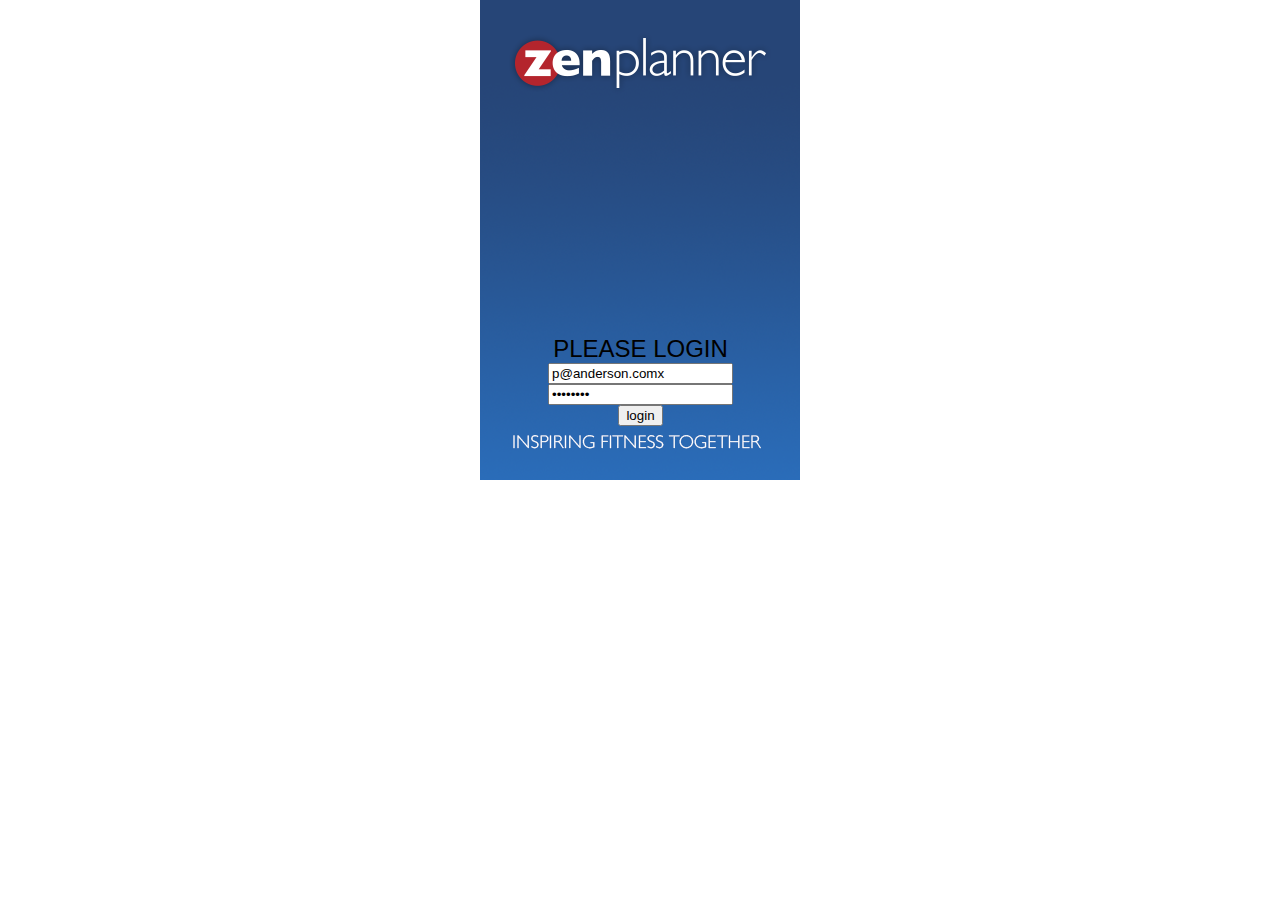
==== index.html @ af62c8ab "Alert for url" ====
<!DOCTYPE html>
<!--
    Licensed to the Apache Software Foundation (ASF) under one
    or more contributor license agreements.  See the NOTICE file
    distributed with this work for additional information
    regarding copyright ownership.  The ASF licenses this file
    to you under the Apache License, Version 2.0 (the
    "License"); you may not use this file except in compliance
    with the License.  You may obtain a copy of the License at

    http://www.apache.org/licenses/LICENSE-2.0

    Unless required by applicable law or agreed to in writing,
    software distributed under the License is distributed on an
    "AS IS" BASIS, WITHOUT WARRANTIES OR CONDITIONS OF ANY
     KIND, either express or implied.  See the License for the
    specific language governing permissions and limitations
    under the License.
-->
<html>
    <head>
        <meta http-equiv="Content-Type" content="text/html; charset=UTF-8" />
        <meta name="format-detection" content="telephone=no" />
        <meta name="viewport" content="user-scalable=no, initial-scale=1, maximum-scale=1, minimum-scale=1, width=device-width, height=device-height, target-densitydpi=device-dpi" />
        <link rel="stylesheet" type="text/css" href="css/index.css" />
        <title>Hello World</title>
    </head>
    <body>

        <div class="login">
            <h1>Please Login</h1>
            <div>
                <input id="txtUsername" type="text"     value="p@anderson.comx">
                <input id="txtPassword" type="password" value="password">
                <input id="btnLogin"    type="button"   value="login">
           </div>
        </div>


        <!---<script type="text/javascript" src="cordova-2.5.0.js"></script>-->
        <script type="text/javascript" src="phonegap.js"></script>
        <script type="text/javascript" src="js/index.js"></script>
        <script type="text/javascript" src="js/jquery-1.9.1.min.js"></script>
        <script type="text/javascript">
            //app.initialize();
        </script>

        <script type="text/javascript">
            document.addEventListener("deviceready", onDeviceReady, false);

            function onDeviceReady()
            {
                console.log('device is ready');
                var serverRoot    = "https://api.zenplanner.com/zenplanner/api/3/remoteClient.cfc";  // PRODUCTION
                var url = serverRoot + '?returnformat=json&method=login';


                $("#btnLogin").click(function(){
                    console.log('Sending Request....');
                    var username = $.trim($('#txtUsername').val());
                    var password = $.trim($('#txtPassword').val());
                    
                    if (username.length > 0 && password.length > 0) {
                        // Build the auth account request object.
                        var requestObj = {
                            'username':username,
                            'password':password,
                            'deviceId':getDeviceId(),
                            'apiToken':getAPIToken()
                        };

                        for (var field in requestObj)
                        {
                            //console.log(requestObj[field]);
                             url += '&' + field + '=' + encodeURIComponent(requestObj[field]);
                        }
                        requestLogin(url);
                        alert('Sending Request: ' + url)
                    } 
                });
            }

            function requestLogin(encURL)
            {
                var request = $.ajax({  
                    type: "GET",  
                    url: encURL,  
                    success: function(data) {  
                        requestSuccess(data); 
                    },  
                    error: function() {  
                        requestFailed();
                    }
                });  
            }

            function requestSuccess(data)
            {
                var result = JSON.parse(data);
                console.log(data);
                if(result.SUCCESS == true)
                {
                    alert('Login Successful');
                    var ref = window.open('http://www.google.com', '_self', 'location=yes,enableViewportScale=yes');
                    ref.addEventListener('loadstart', function() { alert('start: ' + event.url); });
                    ref.addEventListener('loadstop', function() { alert('stop: ' + event.url); });
                    ref.addEventListener('exit', function() { alert(event.type); });

                }
                else{

                    var message = result.MESSAGE + '\n' + result.DETAIL;
                    navigator.notification.alert(result.DETAIL, null, result.MESSAGE, "Retry");
                }
            }

            function requestFailed(){
                navigator.notification.alert("There was an error connecting to the server.", null, "Error", "Retry");  
            }

            function getAPIToken()
            {
                apiToken = "FC154DE7-7EE2-48CA-B428-DD29F564B1F8";
                return apiToken;
            }

            function getDeviceId()
            {
                var deviceID = device.uuid;
                return deviceID;
            }


        </script>
    </body>
</html>
---- css/index.css ----
/*
 * Licensed to the Apache Software Foundation (ASF) under one
 * or more contributor license agreements.  See the NOTICE file
 * distributed with this work for additional information
 * regarding copyright ownership.  The ASF licenses this file
 * to you under the Apache License, Version 2.0 (the
 * "License"); you may not use this file except in compliance
 * with the License.  You may obtain a copy of the License at
 *
 * http://www.apache.org/licenses/LICENSE-2.0
 *
 * Unless required by applicable law or agreed to in writing,
 * software distributed under the License is distributed on an
 * "AS IS" BASIS, WITHOUT WARRANTIES OR CONDITIONS OF ANY
 * KIND, either express or implied.  See the License for the
 * specific language governing permissions and limitations
 * under the License.
 */
* {
    -webkit-tap-highlight-color: rgba(0,0,0,0); /* make transparent link selection, adjust last value opacity 0 to 1.0 */
}

body {
    -webkit-touch-callout: none;                /* prevent callout to copy image, etc when tap to hold */
    -webkit-text-size-adjust: none;             /* prevent webkit from resizing text to fit */
    -webkit-user-select: none;                  /* prevent copy paste, to allow, change 'none' to 'text' */
    background-color:#E4E4E4;
    background-image:linear-gradient(top, #A7A7A7 0%, #E4E4E4 51%);
    background-image:-webkit-linear-gradient(top, #A7A7A7 0%, #E4E4E4 51%);
    background-image:-ms-linear-gradient(top, #A7A7A7 0%, #E4E4E4 51%);
    background-image:-webkit-gradient(
        linear,
        left top,
        left bottom,
        color-stop(0, #A7A7A7),
        color-stop(0.51, #E4E4E4)
    );
    background-attachment:fixed;
    background:url(../assets/images/applogin_320x480.png) no-repeat center top; /* 170px x 200px */
    font-family:'HelveticaNeue-Light', 'HelveticaNeue', Helvetica, Arial, sans-serif;
    font-size:12px;
    height:100%;
    margin:0px;
    padding:0px;
    text-transform:uppercase;
    width:100%;
}

/* Portrait layout (default) */
.app {
    background:url(../assets/images/applogin_320x480.png) no-repeat center top; /* 170px x 200px */
    position:absolute;             /* position in the center of the screen */
    left:50%;
    top:50%;
    height:50px;                   /* text area height */
    width:225px;                   /* text area width */
    text-align:center;
    padding:180px 0px 0px 0px;     /* image height is 200px (bottom 20px are overlapped with text) */
    margin:-115px 0px 0px -112px;  /* offset vertical: half of image height and text area height */
                                   /* offset horizontal: half of text area width */
}

.login {
    position:absolute;             /* position in the center of the screen */
    left:50%;
    top:50%;
    height:50px;                   /* text area height */
    width:225px;                   /* text area width */
    text-align:center;
    padding:0px 0px 0px 0px;     /* image height is 200px (bottom 20px are overlapped with text) */
    margin:-115px 0px 0px -112px;  /* offset vertical: half of image height and text area height */
                                   /* offset horizontal: half of text area width */
}


/* Landscape layout (with min-width) */
@media screen and (min-aspect-ratio: 1/1) and (min-width:400px) {
    .app {
        background-position:left center;
        padding:75px 0px 75px 170px;  /* padding-top + padding-bottom + text area = image height */
        margin:-90px 0px 0px -198px;  /* offset vertical: half of image height */
                                      /* offset horizontal: half of image width and text area width */
    }
}

h1 {
    font-size:24px;
    font-weight:normal;
    margin:0px;
    overflow:visible;
    padding:0px;
    text-align:center;
}

.event {
    border-radius:4px;
    -webkit-border-radius:4px;
    color:#FFFFFF;
    font-size:12px;
    margin:0px 30px;
    padding:2px 0px;
}

.event.listening {
    background-color:#333333;
    display:block;
}

.event.received {
    background-color:#4B946A;
    display:none;
}

@keyframes fade {
    from { opacity: 1.0; }
    50% { opacity: 0.4; }
    to { opacity: 1.0; }
}
 
@-webkit-keyframes fade {
    from { opacity: 1.0; }
    50% { opacity: 0.4; }
    to { opacity: 1.0; }
}
 
.blink {
    animation:fade 3000ms infinite;
    -webkit-animation:fade 3000ms infinite;
}
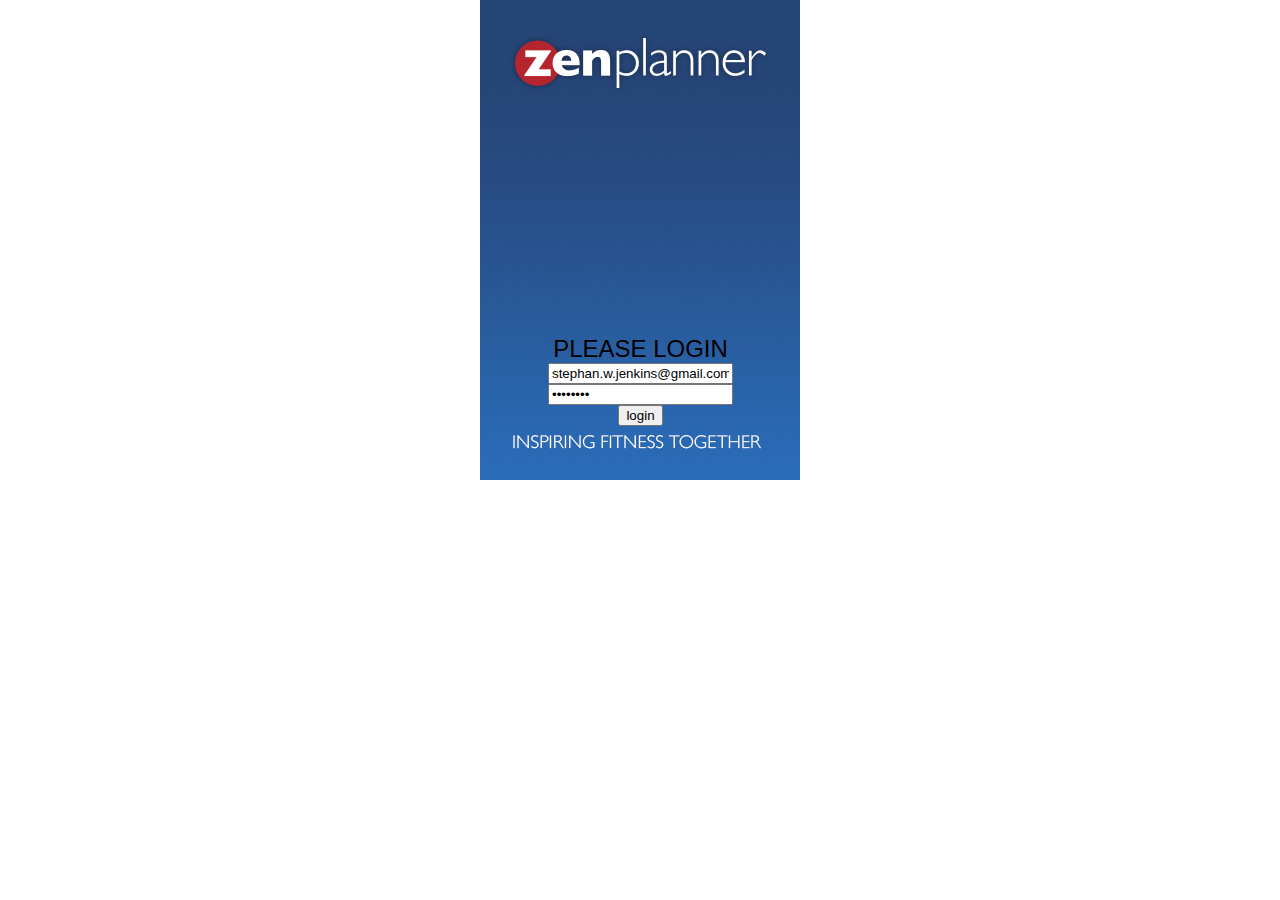
==== commit d85fd6d5: "Updated to point local" ====
--- a/index.html
+++ b/index.html
@@ -30,7 +30,7 @@
         <div class="login">
             <h1>Please Login</h1>
             <div>
-                <input id="txtUsername" type="text"     value="p@anderson.comx">
+                <input id="txtUsername" type="text"     value="stephan.w.jenkins@gmail.com">
                 <input id="txtPassword" type="password" value="password">
                 <input id="btnLogin"    type="button"   value="login">
            </div>
@@ -51,11 +51,12 @@
             function onDeviceReady()
             {
                 console.log('device is ready');
-                var serverRoot    = "https://api.zenplanner.com/zenplanner/api/3/remoteClient.cfc";  // PRODUCTION
-                var url = serverRoot + '?returnformat=json&method=login';
-
+                var serverRoot    = "http://stephan.zenplanner.com/zenplanner/api/3/remoteClient.cfc";  // PRODUCTION
+                
 
                 $("#btnLogin").click(function(){
+                    var url = '';
+                    url = serverRoot + '?returnformat=json&method=login';
                     console.log('Sending Request....');
                     var username = $.trim($('#txtUsername').val());
                     var password = $.trim($('#txtPassword').val());
@@ -75,7 +76,7 @@
                              url += '&' + field + '=' + encodeURIComponent(requestObj[field]);
                         }
                         requestLogin(url);
-                        alert('Sending Request: ' + url)
+                        // alert('Sending Request: ' + url)
                     } 
                 });
             }
@@ -96,8 +97,9 @@
 
             function requestSuccess(data)
             {
-                var result = JSON.parse(data);
-                console.log(data);
+                //var result = JSON.parse(data);
+                // console.log(data);
+                // alert(data);
                 if(result.SUCCESS == true)
                 {
                     alert('Login Successful');
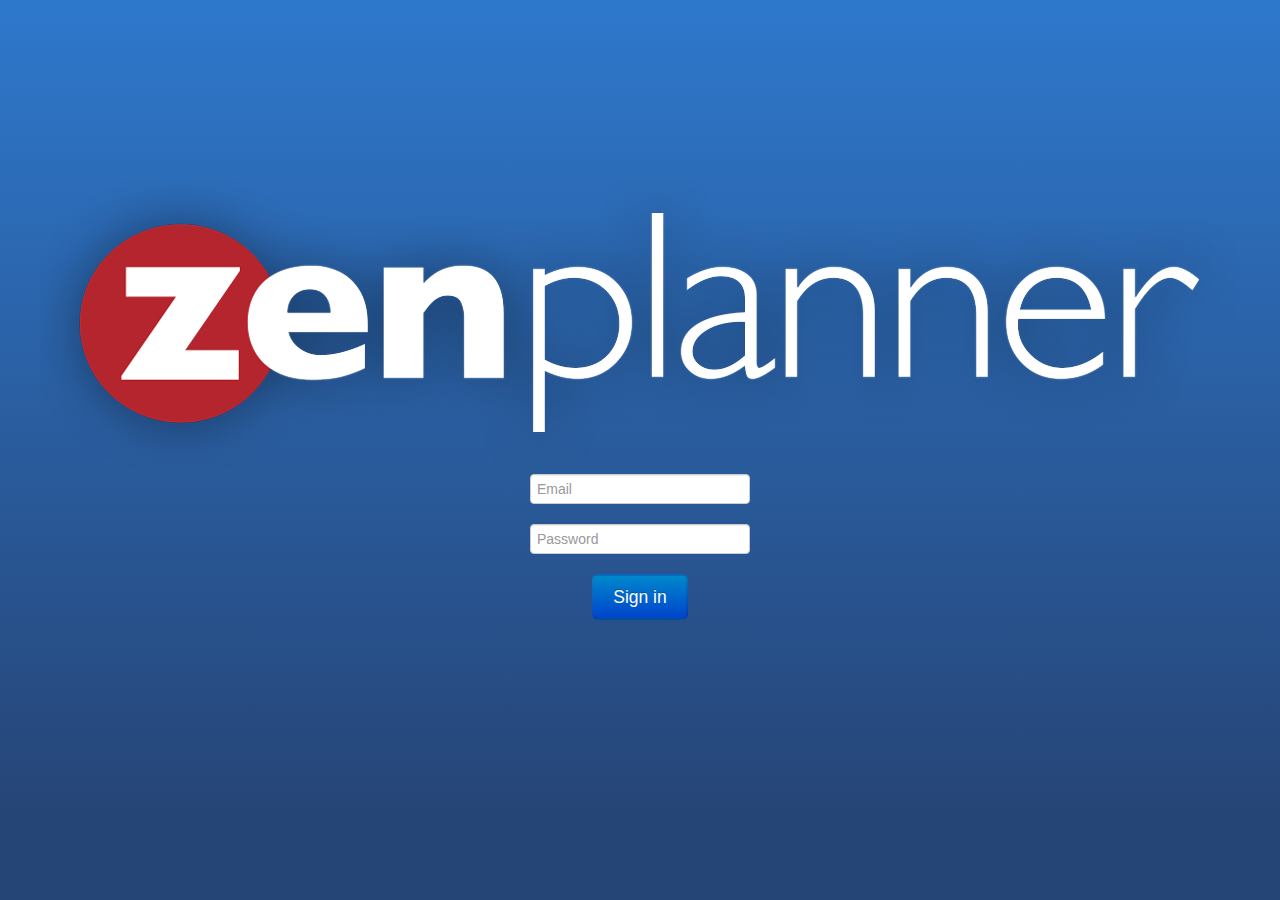
==== commit d6029e52: "POinting to Johns" ====
--- a/index.html
+++ b/index.html
@@ -22,25 +22,81 @@
         <meta http-equiv="Content-Type" content="text/html; charset=UTF-8" />
         <meta name="format-detection" content="telephone=no" />
         <meta name="viewport" content="user-scalable=no, initial-scale=1, maximum-scale=1, minimum-scale=1, width=device-width, height=device-height, target-densitydpi=device-dpi" />
-        <link rel="stylesheet" type="text/css" href="css/index.css" />
-        <title>Hello World</title>
+        <!-- <link rel="stylesheet" type="text/css" href="css/index.css" /> -->
+        <link rel="stylesheet" type="text/css" href="css/bootstrap.css" />
+        <title>Zen Planner</title>
     </head>
     <body>
+    <style type="text/css">
+body {
+    -webkit-touch-callout: none;                /* prevent callout to copy image, etc when tap to hold */
+    -webkit-text-size-adjust: none;             /* prevent webkit from resizing text to fit */
+    -webkit-user-select: none;                  /* prevent copy paste, to allow, change 'none' to 'text' */
+    /*#2e78cc    #264577*/
+    background-color:#E4E4E4;
+    background-image:linear-gradient(top, #003366 0%, #E4E4E4 51%);
+    background-image:-webkit-linear-gradient(top, #003366 0%, #E4E4E4 51%);
+    background-image:-ms-linear-gradient(top, #003366 0%, #E4E4E4 51%);
+    background-image:-webkit-gradient(
+        linear,
+        left top,
+        left bottom,
+        color-stop(0, #2e78cc ),
+        color-stop(0.90, #264577)
+    );
+    background-attachment:fixed;
+    font-family:'HelveticaNeue-Light', 'HelveticaNeue', Helvetica, Arial, sans-serif;
+    font-size:12px;
+    height:100%;
+    margin:0px;
+    padding:0px;
+    text-transform:uppercase;
+    width:100%;
+}
 
-        <div class="login">
-            <h1>Please Login</h1>
+    .login{
+        position: absolute;
+        top: 40%;
+        left: 26%;
+        text-align: center;
+    }
+    </style>
+        
+    <div style="position:absolute;top:20%;width:100%;text-align:center">
+        <div class="row-fluid">
+           <img src="assets/logo/logo_1200.png">
+        </div>
+        <div class="row-fluid">
+          <div class="span2"></div>
+          <div class="span8" style="text-align:center">
+            <!-- Start Login -->
             <div>
-                <input id="txtUsername" type="text"     value="stephan.w.jenkins@gmail.com">
-                <input id="txtPassword" type="password" value="password">
-                <input id="btnLogin"    type="button"   value="login">
-           </div>
+              <div class="control-group">
+                <div class="controls">
+                  <input type="text" id="txtUsername" placeholder="Email">
+                </div>
+              </div>
+              <div class="control-group">                
+                <div class="controls">
+                  <input type="password" id="txtPassword" placeholder="Password">
+                </div>
+              </div>
+              <div class="control-group">
+                <div class="controls">
+                  <button id="btnLogin" type="submit" class="btn-large btn-primary">Sign in</button>
+                </div>
+              </div>
+             </div>
+          </div>
+          <div class="span2"></div>
         </div>
-
+    </div>
 
         <!---<script type="text/javascript" src="cordova-2.5.0.js"></script>-->
         <script type="text/javascript" src="phonegap.js"></script>
         <script type="text/javascript" src="js/index.js"></script>
         <script type="text/javascript" src="js/jquery-1.9.1.min.js"></script>
+        <script type="text/javascript" src="js/bootstrap.js"></script>
         <script type="text/javascript">
             //app.initialize();
         </script>
@@ -50,8 +106,10 @@
 
             function onDeviceReady()
             {
+                $('#txtUsername').val('stephan.w.jenkins@gmail.com');
+                $('#txtPassword').val('password');
                 console.log('device is ready');
-                var serverRoot    = "http://stephan.zenplanner.com/zenplanner/api/3/remoteClient.cfc";  // PRODUCTION
+                var serverRoot    = "http://john.zenplanner.com/zenplanner/api/3/remoteClient.cfc";  // PRODUCTION
                 
 
                 $("#btnLogin").click(function(){
@@ -97,20 +155,19 @@
 
             function requestSuccess(data)
             {
-                //var result = JSON.parse(data);
-                // console.log(data);
-                // alert(data);
+                var result = JSON.parse(data);
+                console.log(data);
+                alert(data.PORTALDOMAIN);
                 if(result.SUCCESS == true)
                 {
-                    alert('Login Successful');
-                    var ref = window.open('http://www.google.com', '_self', 'location=yes,enableViewportScale=yes');
+                    //alert('Login Successful');
+                    var ref = window.open(data.PORTALDOMAIN, '_self', 'location=yes,enableViewportScale=yes');
                     ref.addEventListener('loadstart', function() { alert('start: ' + event.url); });
                     ref.addEventListener('loadstop', function() { alert('stop: ' + event.url); });
                     ref.addEventListener('exit', function() { alert(event.type); });
 
                 }
                 else{
-
                     var message = result.MESSAGE + '\n' + result.DETAIL;
                     navigator.notification.alert(result.DETAIL, null, result.MESSAGE, "Retry");
                 }
--- a/css/index.css
+++ b/css/index.css
@@ -63,9 +63,7 @@
 .login {
     position:absolute;             /* position in the center of the screen */
     left:50%;
-    top:50%;
-    height:50px;                   /* text area height */
-    width:225px;                   /* text area width */
+    top:50%;                  /* text area width */
     text-align:center;
     padding:0px 0px 0px 0px;     /* image height is 200px (bottom 20px are overlapped with text) */
     margin:-115px 0px 0px -112px;  /* offset vertical: half of image height and text area height */
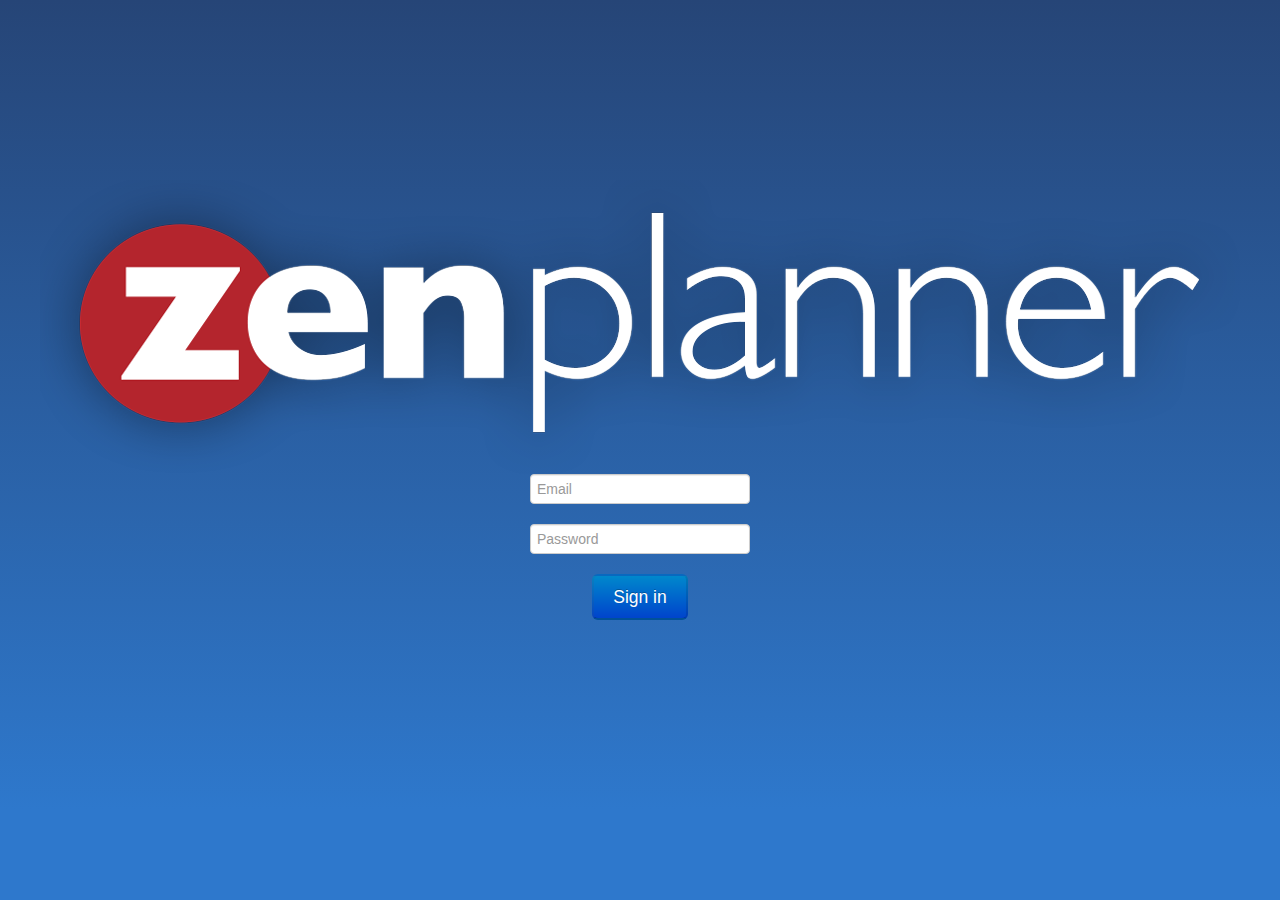
==== commit 2b99350e: "Jon Test With Ajax Loader" ====
--- a/index.html
+++ b/index.html
@@ -41,8 +41,8 @@
         linear,
         left top,
         left bottom,
-        color-stop(0, #2e78cc ),
-        color-stop(0.90, #264577)
+        color-stop(0, #264577 ),
+        color-stop(0.90, #2e78cc)
     );
     background-attachment:fixed;
     font-family:'HelveticaNeue-Light', 'HelveticaNeue', Helvetica, Arial, sans-serif;
@@ -82,8 +82,9 @@
                 </div>
               </div>
               <div class="control-group">
-                <div class="controls">
+                <div id="loader" class="controls">
                   <button id="btnLogin" type="submit" class="btn-large btn-primary">Sign in</button>
+                  
                 </div>
               </div>
              </div>
@@ -106,8 +107,29 @@
 
             function onDeviceReady()
             {
-                $('#txtUsername').val('stephan.w.jenkins@gmail.com');
-                $('#txtPassword').val('password');
+                $('#loader').append('<div id="ajaxBusy"><p><img src="assets/images/ajax-loader-white.gif"></p></div>');
+
+
+                $('#ajaxBusy').css({
+                    display:"none",
+                    margin:"0px",
+                    paddingLeft:"0px",
+                    paddingRight:"0px",
+                    paddingTop:"0px",
+                    paddingBottom:"0px",
+                    position:"absolute",
+                    width:"auto"
+                });
+
+                // Ajax activity indicator bound to ajax start/stop document events
+                $(document).ajaxStart(function(){ 
+                  $('#ajaxBusy').show(); 
+                }).ajaxStop(function(){ 
+                  $('#ajaxBusy').hide();
+                });            
+
+                //$('#txtUsername').val('stephan.w.jenkins@gmail.com');
+                //$('#txtPassword').val('password');
                 console.log('device is ready');
                 var serverRoot    = "http://john.zenplanner.com/zenplanner/api/3/remoteClient.cfc";  // PRODUCTION
                 
@@ -143,7 +165,8 @@
             {
                 var request = $.ajax({  
                     type: "GET",  
-                    url: encURL,  
+                    url: encURL,
+                    timeout: 20000,  
                     success: function(data) {  
                         requestSuccess(data); 
                     },  
@@ -158,6 +181,7 @@
                 var result = JSON.parse(data);
                 console.log(data);
                 alert(data.PORTALDOMAIN);
+                navigator.notification.alert(Domain, null, data.PORTALDOMAIN, "OK");
                 if(result.SUCCESS == true)
                 {
                     //alert('Login Successful');
